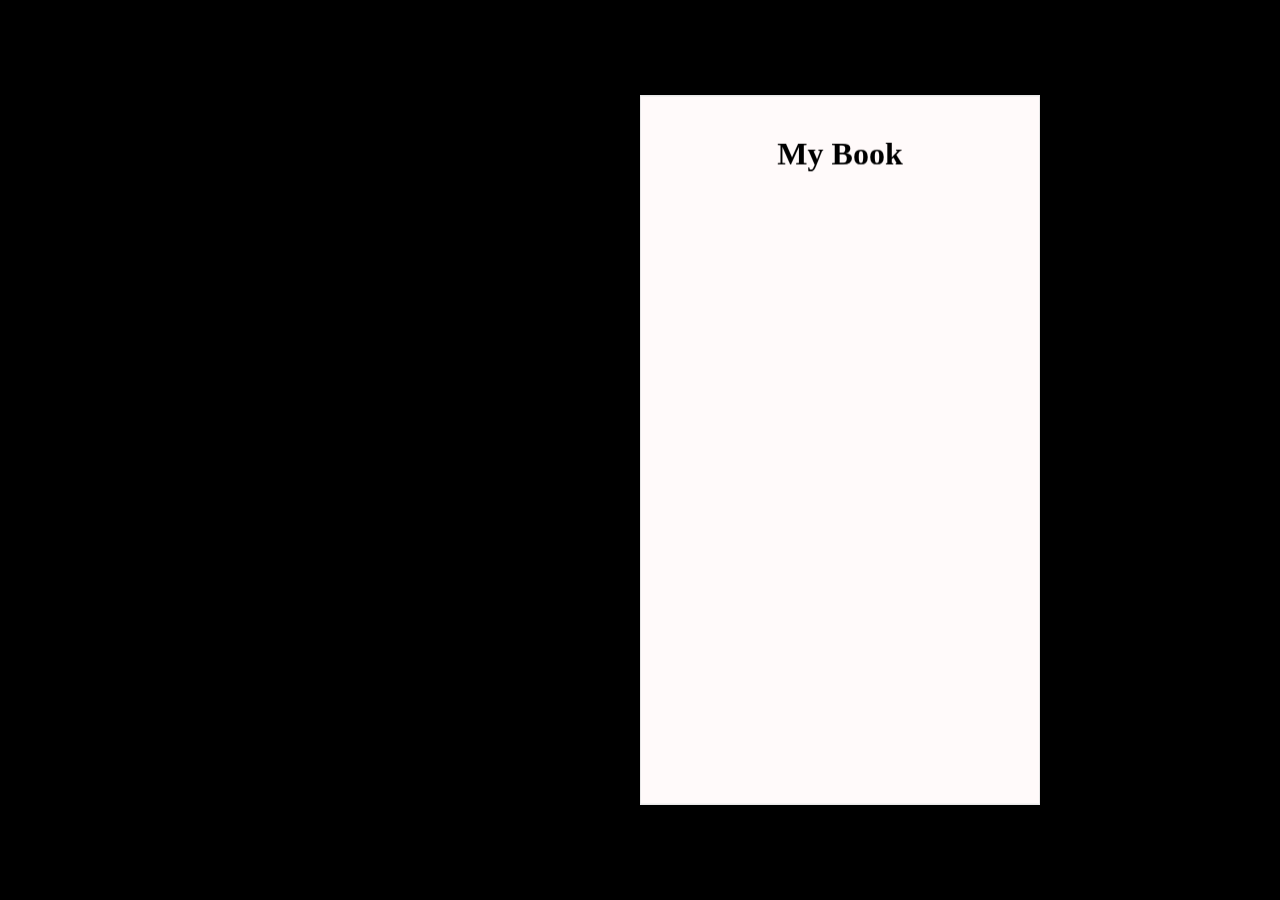
==== index.html @ 9956fe73 "update" ====
<!DOCTYPE html>
<html>
  <head>
    <meta charset="utf-8">
    <meta name="viewport" content="width=device-width,initial-scale=1,minimum-scale=1,maximum-scale=1,user-scalable=no" />
    <title></title>
    <style type="text/css">
      * {
        margin: 0;
        padding: 0;
        cursor: pointer;
      }

      body {
        background: #000;
      }

      p {
        text-indent: 2em;
      }

      p:first-of-type::first-letter {
        font-size: 2em;
      }
      
      /* @-ms-keyframes l_to_r {
        0% {-ms-transform: 'rotateX(0deg)';}
        100% {-ms-transform: 'rotateX(180deg)';}
      }
      
      @keyframes l_to_r {
        0% {transform: 'rotateX(0deg)';}
        100% {transform: 'rotateX(180deg)';}
      } */
      
      @-webkit-keyframes l_to_r {
        0% {-webkit-transform: rotateX(0deg);}
        100% {-webkit-transform: rotateX(180deg);}
      }
      
      /* @-moz-keyframes l_to_r {
        0% {-moz-transform: 'rotateX(0deg)';}
        100% {-moz-transform: 'rotateX(180deg)';}
      } */

      @media screen and (min-width: 1025px) {
        #book {
          display: flex;
          margin-top: 10vh;
          justify-content: center;
        }

        #rotate-page {
          display: flex;
          height: 80vh;
          width: 800px;
          position: absolute;
          z-index: 1;
        }

        #book>* {
          transform: rotateX(10deg);
        }

        .page {
          height: calc(80vh - 2px);
          width: 398px;
          background: snow;
          border: #e8e8e8 solid 1px;
        }

        h1 {
          margin: 10% auto;
          text-align: center;
        }
      }

      @media screen and (max-width: 1024px) {
        #book {
          margin: 10vh 10vw;
          height: 80vh;
          width: 80vw;
        }

        #rotate-page {
          height: 80vh;
          width: 80vw;
          position: absolute;
          z-index: 1;
        }

        .page {
          height: calc(40vh - 1px);
          width: calc(80vw - 2px);
          background: snow;
          border: #e8e8e8 solid 1px;
        }

        h1 {
          margin: 5% auto;
          text-align: center;
        }
      }
    </style>
  </head>
  <body>
    <div id="book">
      <div id="rotate-page">
        <div id="page-left" class="page" onclick="filp_page(...to[1])">
          <h1></h1>
          <div></div>
        </div>
        <div id="page-right" class="page" onclick="filp_page(...to[0])">
          <h1></h1>
          <div></div>
        </div>
      </div>
      <div id="left-page" class="page">
        <h1></h1>
        <div></div>
      </div>
      <div id="right-page" class="page">
        <h1></h1>
        <div></div>
      </div>
    </div>
    <script type="text/javascript">
      let page = document.querySelector('#rotate-page');
      let pages = document.querySelectorAll('.page');
      let contents = [{
          title: 'My Book',
          content: ['']
        },
        {
          title: '1',
          content: ['��', '��']
        },
        {
          title: '2',
          content: ['��', '��']
        },
        {
          title: '3',
          content: ['��', '��']
        },
        {
          title: '4',
          content: ['��', '��']
        }
      ];
      let cur_page_index;
      let ms = 500;
      let can_rotate = true;
      //next: 1; prev: -1;
      let to = [
        [1, 0, 1, 2, 3],
        [-1, 1, 0, 3, 2]
      ]

      function rotate(start, end, axis, static_axis) {
        page.animate([{
          transform: `${static_axis} rotate${axis}(${start}deg)`,
          offest: 0
        }, {
          transform: `${static_axis} rotate${axis}(${end}deg)`,
          offest: 1
        }], {
          duration: ms
        });
      }

      function filp_page(to, page1, page2, sub_page1, sub_page2, axis = 'Y', static_axis = 'rotateX(10deg)') {
        // page.style.webkitAnimation = 'l_to_r 1s';
        if (can_rotate) {
          if (cur_page_index - 2 >= 0 && to === -1 || cur_page_index + 2 <= contents.length && to === 1) {
            can_rotate = false;
            cur_page_index += to * 2;
            if (window.getComputedStyle(page)['display'] !== 'flex') {
              axis = 'X';
              static_axis = '';
            }
            if (cur_page_index < 3 && to === 1 || cur_page_index >= contents.length - 2 && to === -1) {
              pages[sub_page1].style.opacity = 0;
            } else {
              pages[sub_page1].style.opacity = 1;
            }
            if (cur_page_index === contents.length || cur_page_index === 0) {
              pages[sub_page2].style.opacity = 0;
            } else {
              if (to === 1) {
                set_content(pages[sub_page2], contents[cur_page_index]);
              } else if (to === -1) {
                set_content(pages[sub_page2], contents[cur_page_index - 1]);
              }
            }
            pages[page1].style.opacity = 0;
            set_content(pages[sub_page1], pages[page1]);
            document.body.clientWidth > 1024 ? rotate(0, -90 * to, axis, static_axis) : page.style.webkitAnimation = 'l_to_r 1s';
            // rotate(0, -90 * to, axis, static_axis);
            setTimeout(() => {
              pages[page1].style.opacity = 1;
              pages[page2].style.opacity = 0;
              if (to === 1) {
                set_content(pages[page1], contents[cur_page_index - 1]);
              } else if (to === -1) {
                set_content(pages[page1], contents[cur_page_index]);
              }
              if (document.body.clientWidth > 1024) rotate(90 * to, 0, axis, static_axis);
            }, ms - 16);
            setTimeout(() => {
              pages[page2].style.opacity = 1;
              if (cur_page_index === contents.length || cur_page_index === 0) {
                pages[page2].style.opacity = 0;
              } else {
                set_content(pages[page2], pages[sub_page2]);
              }
              can_rotate = true;
              page.style.webkitAnimation = '';
            }, ms * 2);
          }
        }
      }

      function set_content(page, source) {
        if (source.nodeType) {
          page.children[0].innerText = source.children[0].innerText;
          page.children[1].innerHTML = source.children[1].innerHTML;
        } else {
          page.children[0].innerText = source.title;
          page.children[1].innerHTML = '';
          for (let i in source.content) {
            let p = document.createElement('p');
            p.innerText = source.content[i];
            page.children[1].appendChild(p);
          }
        }
      }

      function init() {
        cur_page_index = 0;
        pages[0].style.opacity = pages[2].style.opacity = 0;
        set_content(pages[1], contents[cur_page_index]);
        set_content(pages[3], contents[cur_page_index + 2]);
      }
      init();

      document.querySelector('#rotate-page').addEventListener('touchstart', (e) => {
        e.target.id === 'page-left' ? filp_page(...to[1]) : filp_page(...to[0]);
      });
    </script>
  </body>
</html>
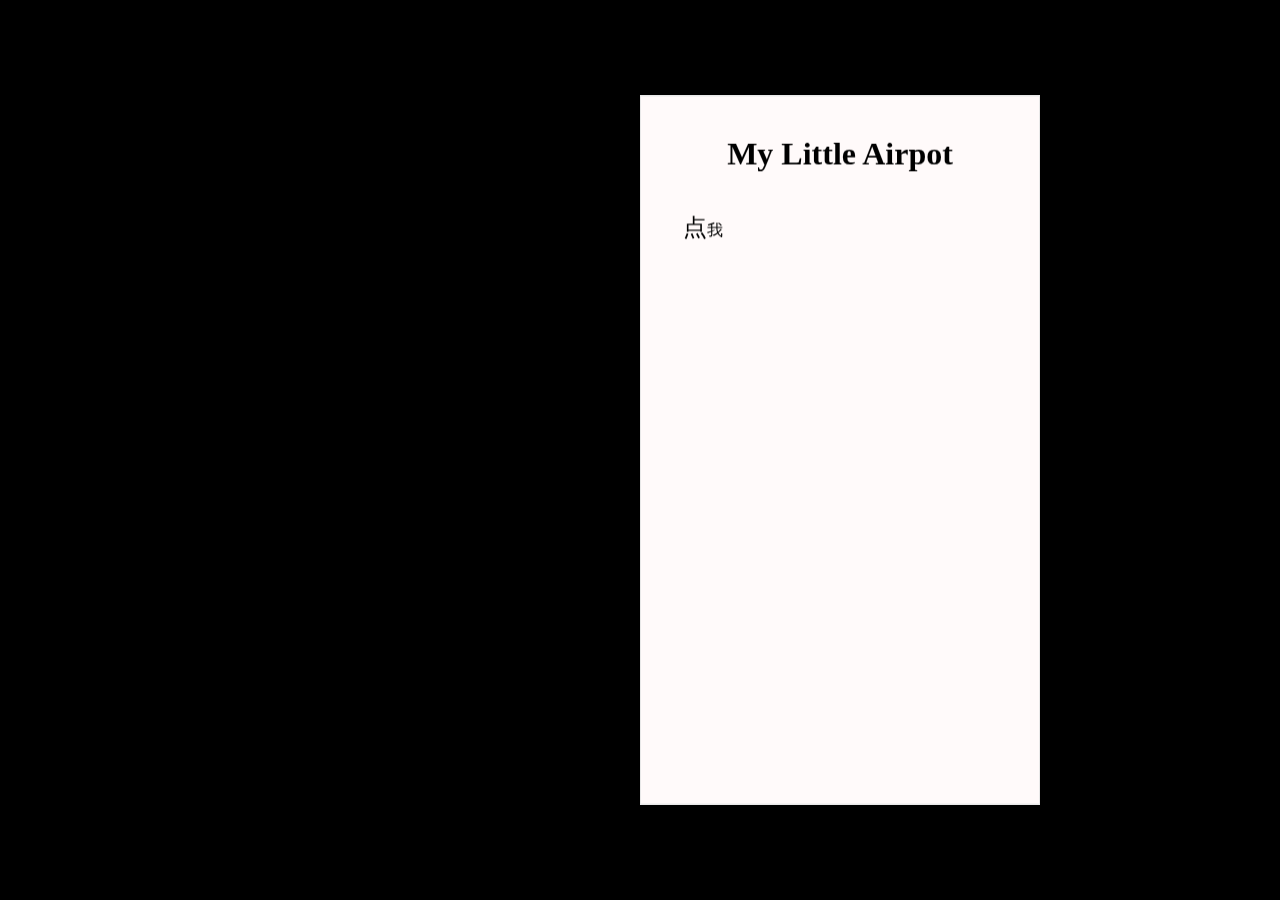
==== commit b8560e8d: "update" ====
--- a/index.html
+++ b/index.html
@@ -1,14 +1,13 @@
 <!DOCTYPE html>
 <html>
   <head>
-    <meta charset="utf-8">
     <meta name="viewport" content="width=device-width,initial-scale=1,minimum-scale=1,maximum-scale=1,user-scalable=no" />
-    <title></title>
+    <meta http-equiv="Content-Type" content="text/html charset=UTF-8" />
+    <title>mla</title>
     <style type="text/css">
       * {
         margin: 0;
         padding: 0;
-        cursor: pointer;
       }
 
       body {
@@ -17,10 +16,11 @@
 
       p {
         text-indent: 2em;
+        margin: 0 10px;
       }
 
       p:first-of-type::first-letter {
-        font-size: 2em;
+        font-size: 1.5em;
       }
       
       /* @-ms-keyframes l_to_r {
@@ -33,9 +33,24 @@
         100% {transform: 'rotateX(180deg)';}
       } */
       
-      @-webkit-keyframes l_to_r {
+      @-webkit-keyframes l_to_r1 {
         0% {-webkit-transform: rotateX(0deg);}
-        100% {-webkit-transform: rotateX(180deg);}
+        100% {-webkit-transform: rotateX(90deg);}
+      }
+      
+      @-webkit-keyframes l_to_r2 {
+        0% {-webkit-transform: rotateX(-90deg);}
+        100% {-webkit-transform: rotateX(0deg);}
+      }
+      
+      @-webkit-keyframes r_to_l1 {
+        0% {-webkit-transform: rotateX(0deg);}
+        100% {-webkit-transform: rotateX(-90deg);}
+      }
+      
+      @-webkit-keyframes r_to_l2 {
+        0% {-webkit-transform: rotateX(90deg);}
+        100% {-webkit-transform: rotateX(0deg);}
       }
       
       /* @-moz-keyframes l_to_r {
@@ -76,6 +91,10 @@
       }
 
       @media screen and (max-width: 1024px) {
+        html {
+          font-size: 14px;
+        }
+        
         #book {
           margin: 10vh 10vw;
           height: 80vh;
@@ -128,24 +147,24 @@
       let page = document.querySelector('#rotate-page');
       let pages = document.querySelectorAll('.page');
       let contents = [{
-          title: 'My Book',
-          content: ['']
-        },
-        {
-          title: '1',
-          content: ['��', '��']
-        },
-        {
-          title: '2',
-          content: ['��', '��']
-        },
-        {
-          title: '3',
-          content: ['��', '��']
-        },
-        {
-          title: '4',
-          content: ['��', '��']
+          title: 'My Little Airpot',
+          content: ['点我']
+        },
+        {
+          title: '广州足浴一夜',
+          content: ['人生是什么', '我今晚不知道喎']
+        },
+        {
+          title: '九龙公园游泳池',
+          content: ['二百年后这里什么也不是', '宇宙里有什么不是暂时']
+        },
+        {
+          title: '悲伤的采购',
+          content: ['从前话过要如何欣赏世界的美丽', '现在只懂得放假去消费']
+        },
+        {
+          title: '宅女上街吧',
+          content: ['但愿你的醒觉', '不会是在多年以后']
         }
       ];
       let cur_page_index;
@@ -157,28 +176,22 @@
         [-1, 1, 0, 3, 2]
       ]
 
-      function rotate(start, end, axis, static_axis) {
+      function rotate(start, end) {
         page.animate([{
-          transform: `${static_axis} rotate${axis}(${start}deg)`,
-          offest: 0
+          transform: `rotateX(10deg) rotateY(${start}deg)`,
         }, {
-          transform: `${static_axis} rotate${axis}(${end}deg)`,
-          offest: 1
+          transform: `rotateX(10deg) rotateY(${end}deg)`,
         }], {
           duration: ms
         });
       }
 
-      function filp_page(to, page1, page2, sub_page1, sub_page2, axis = 'Y', static_axis = 'rotateX(10deg)') {
-        // page.style.webkitAnimation = 'l_to_r 1s';
+      function filp_page(to, page1, page2, sub_page1, sub_page2) {
         if (can_rotate) {
           if (cur_page_index - 2 >= 0 && to === -1 || cur_page_index + 2 <= contents.length && to === 1) {
             can_rotate = false;
             cur_page_index += to * 2;
-            if (window.getComputedStyle(page)['display'] !== 'flex') {
-              axis = 'X';
-              static_axis = '';
-            }
+            
             if (cur_page_index < 3 && to === 1 || cur_page_index >= contents.length - 2 && to === -1) {
               pages[sub_page1].style.opacity = 0;
             } else {
@@ -195,8 +208,15 @@
             }
             pages[page1].style.opacity = 0;
             set_content(pages[sub_page1], pages[page1]);
-            document.body.clientWidth > 1024 ? rotate(0, -90 * to, axis, static_axis) : page.style.webkitAnimation = 'l_to_r 1s';
-            // rotate(0, -90 * to, axis, static_axis);
+            if (document.body.clientWidth > 1024) {
+              rotate(0, -90 * to);
+            } else {
+              if (to === 1) {
+                page.style.webkitAnimation = 'l_to_r1 .5s';
+              } else {
+                page.style.webkitAnimation = 'r_to_l1 .5s';
+              }
+            }
             setTimeout(() => {
               pages[page1].style.opacity = 1;
               pages[page2].style.opacity = 0;
@@ -205,7 +225,15 @@
               } else if (to === -1) {
                 set_content(pages[page1], contents[cur_page_index]);
               }
-              if (document.body.clientWidth > 1024) rotate(90 * to, 0, axis, static_axis);
+              if (document.body.clientWidth > 1024) {
+                rotate(90 * to, 0);
+              } else {
+                if (to === 1) {
+                  page.style.webkitAnimation = 'l_to_r2 .5s';
+                } else {
+                  page.style.webkitAnimation = 'r_to_l2 .5s';
+                }
+              }
             }, ms - 16);
             setTimeout(() => {
               pages[page2].style.opacity = 1;
@@ -216,7 +244,7 @@
               }
               can_rotate = true;
               page.style.webkitAnimation = '';
-            }, ms * 2);
+            }, ms * 2 - 16);
           }
         }
       }
@@ -235,7 +263,7 @@
           }
         }
       }
-
+      
       function init() {
         cur_page_index = 0;
         pages[0].style.opacity = pages[2].style.opacity = 0;
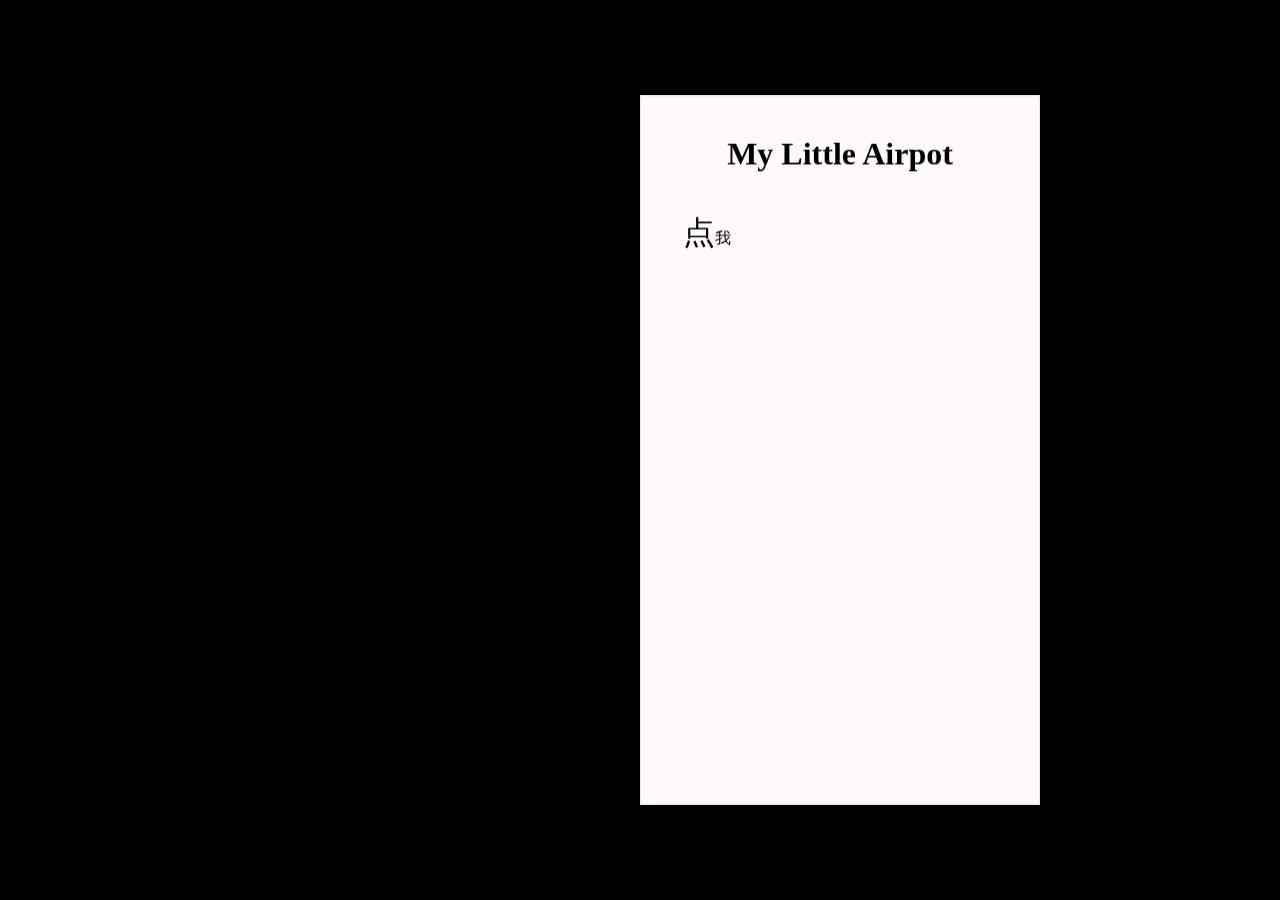
==== commit b7491802: "update" ====
--- a/index.html
+++ b/index.html
@@ -20,18 +20,8 @@
       }
 
       p:first-of-type::first-letter {
-        font-size: 1.5em;
+        font-size: 2em;
       }
-      
-      /* @-ms-keyframes l_to_r {
-        0% {-ms-transform: 'rotateX(0deg)';}
-        100% {-ms-transform: 'rotateX(180deg)';}
-      }
-      
-      @keyframes l_to_r {
-        0% {transform: 'rotateX(0deg)';}
-        100% {transform: 'rotateX(180deg)';}
-      } */
       
       @-webkit-keyframes l_to_r1 {
         0% {-webkit-transform: rotateX(0deg);}
@@ -52,11 +42,6 @@
         0% {-webkit-transform: rotateX(90deg);}
         100% {-webkit-transform: rotateX(0deg);}
       }
-      
-      /* @-moz-keyframes l_to_r {
-        0% {-moz-transform: 'rotateX(0deg)';}
-        100% {-moz-transform: 'rotateX(180deg)';}
-      } */
 
       @media screen and (min-width: 1025px) {
         #book {
@@ -125,11 +110,11 @@
   <body>
     <div id="book">
       <div id="rotate-page">
-        <div id="page-left" class="page" onclick="filp_page(...to[1])">
+        <div id="page-left" class="page">
           <h1></h1>
           <div></div>
         </div>
-        <div id="page-right" class="page" onclick="filp_page(...to[0])">
+        <div id="page-right" class="page">
           <h1></h1>
           <div></div>
         </div>
@@ -143,138 +128,6 @@
         <div></div>
       </div>
     </div>
-    <script type="text/javascript">
-      let page = document.querySelector('#rotate-page');
-      let pages = document.querySelectorAll('.page');
-      let contents = [{
-          title: 'My Little Airpot',
-          content: ['点我']
-        },
-        {
-          title: '广州足浴一夜',
-          content: ['人生是什么', '我今晚不知道喎']
-        },
-        {
-          title: '九龙公园游泳池',
-          content: ['二百年后这里什么也不是', '宇宙里有什么不是暂时']
-        },
-        {
-          title: '悲伤的采购',
-          content: ['从前话过要如何欣赏世界的美丽', '现在只懂得放假去消费']
-        },
-        {
-          title: '宅女上街吧',
-          content: ['但愿你的醒觉', '不会是在多年以后']
-        }
-      ];
-      let cur_page_index;
-      let ms = 500;
-      let can_rotate = true;
-      //next: 1; prev: -1;
-      let to = [
-        [1, 0, 1, 2, 3],
-        [-1, 1, 0, 3, 2]
-      ]
-
-      function rotate(start, end) {
-        page.animate([{
-          transform: `rotateX(10deg) rotateY(${start}deg)`,
-        }, {
-          transform: `rotateX(10deg) rotateY(${end}deg)`,
-        }], {
-          duration: ms
-        });
-      }
-
-      function filp_page(to, page1, page2, sub_page1, sub_page2) {
-        if (can_rotate) {
-          if (cur_page_index - 2 >= 0 && to === -1 || cur_page_index + 2 <= contents.length && to === 1) {
-            can_rotate = false;
-            cur_page_index += to * 2;
-            
-            if (cur_page_index < 3 && to === 1 || cur_page_index >= contents.length - 2 && to === -1) {
-              pages[sub_page1].style.opacity = 0;
-            } else {
-              pages[sub_page1].style.opacity = 1;
-            }
-            if (cur_page_index === contents.length || cur_page_index === 0) {
-              pages[sub_page2].style.opacity = 0;
-            } else {
-              if (to === 1) {
-                set_content(pages[sub_page2], contents[cur_page_index]);
-              } else if (to === -1) {
-                set_content(pages[sub_page2], contents[cur_page_index - 1]);
-              }
-            }
-            pages[page1].style.opacity = 0;
-            set_content(pages[sub_page1], pages[page1]);
-            if (document.body.clientWidth > 1024) {
-              rotate(0, -90 * to);
-            } else {
-              if (to === 1) {
-                page.style.webkitAnimation = 'l_to_r1 .5s';
-              } else {
-                page.style.webkitAnimation = 'r_to_l1 .5s';
-              }
-            }
-            setTimeout(() => {
-              pages[page1].style.opacity = 1;
-              pages[page2].style.opacity = 0;
-              if (to === 1) {
-                set_content(pages[page1], contents[cur_page_index - 1]);
-              } else if (to === -1) {
-                set_content(pages[page1], contents[cur_page_index]);
-              }
-              if (document.body.clientWidth > 1024) {
-                rotate(90 * to, 0);
-              } else {
-                if (to === 1) {
-                  page.style.webkitAnimation = 'l_to_r2 .5s';
-                } else {
-                  page.style.webkitAnimation = 'r_to_l2 .5s';
-                }
-              }
-            }, ms - 16);
-            setTimeout(() => {
-              pages[page2].style.opacity = 1;
-              if (cur_page_index === contents.length || cur_page_index === 0) {
-                pages[page2].style.opacity = 0;
-              } else {
-                set_content(pages[page2], pages[sub_page2]);
-              }
-              can_rotate = true;
-              page.style.webkitAnimation = '';
-            }, ms * 2 - 16);
-          }
-        }
-      }
-
-      function set_content(page, source) {
-        if (source.nodeType) {
-          page.children[0].innerText = source.children[0].innerText;
-          page.children[1].innerHTML = source.children[1].innerHTML;
-        } else {
-          page.children[0].innerText = source.title;
-          page.children[1].innerHTML = '';
-          for (let i in source.content) {
-            let p = document.createElement('p');
-            p.innerText = source.content[i];
-            page.children[1].appendChild(p);
-          }
-        }
-      }
-      
-      function init() {
-        cur_page_index = 0;
-        pages[0].style.opacity = pages[2].style.opacity = 0;
-        set_content(pages[1], contents[cur_page_index]);
-        set_content(pages[3], contents[cur_page_index + 2]);
-      }
-      init();
-
-      document.querySelector('#rotate-page').addEventListener('touchstart', (e) => {
-        e.target.id === 'page-left' ? filp_page(...to[1]) : filp_page(...to[0]);
-      });
-    </script>
+    <script src="./bundle.js" type="text/javascript" charset="utf-8"></script>
   </body>
 </html>
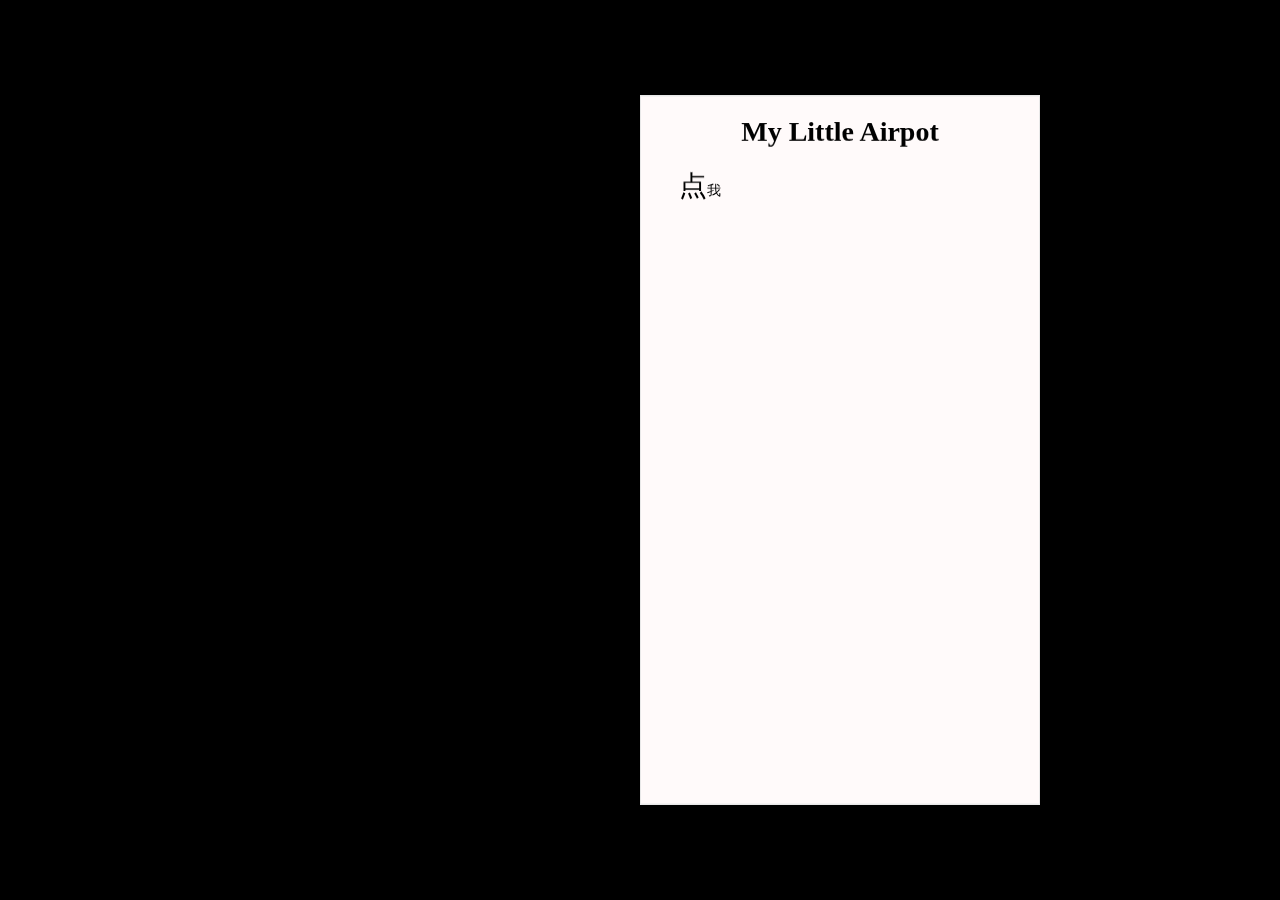
==== commit 7516c3c7: "update" ====
--- a/index.html
+++ b/index.html
@@ -4,108 +4,6 @@
     <meta name="viewport" content="width=device-width,initial-scale=1,minimum-scale=1,maximum-scale=1,user-scalable=no" />
     <meta http-equiv="Content-Type" content="text/html charset=UTF-8" />
     <title>mla</title>
-    <style type="text/css">
-      * {
-        margin: 0;
-        padding: 0;
-      }
-
-      body {
-        background: #000;
-      }
-
-      p {
-        text-indent: 2em;
-        margin: 0 10px;
-      }
-
-      p:first-of-type::first-letter {
-        font-size: 2em;
-      }
-      
-      @-webkit-keyframes l_to_r1 {
-        0% {-webkit-transform: rotateX(0deg);}
-        100% {-webkit-transform: rotateX(90deg);}
-      }
-      
-      @-webkit-keyframes l_to_r2 {
-        0% {-webkit-transform: rotateX(-90deg);}
-        100% {-webkit-transform: rotateX(0deg);}
-      }
-      
-      @-webkit-keyframes r_to_l1 {
-        0% {-webkit-transform: rotateX(0deg);}
-        100% {-webkit-transform: rotateX(-90deg);}
-      }
-      
-      @-webkit-keyframes r_to_l2 {
-        0% {-webkit-transform: rotateX(90deg);}
-        100% {-webkit-transform: rotateX(0deg);}
-      }
-
-      @media screen and (min-width: 1025px) {
-        #book {
-          display: flex;
-          margin-top: 10vh;
-          justify-content: center;
-        }
-
-        #rotate-page {
-          display: flex;
-          height: 80vh;
-          width: 800px;
-          position: absolute;
-          z-index: 1;
-        }
-
-        #book>* {
-          transform: rotateX(10deg);
-        }
-
-        .page {
-          height: calc(80vh - 2px);
-          width: 398px;
-          background: snow;
-          border: #e8e8e8 solid 1px;
-        }
-
-        h1 {
-          margin: 10% auto;
-          text-align: center;
-        }
-      }
-
-      @media screen and (max-width: 1024px) {
-        html {
-          font-size: 14px;
-        }
-        
-        #book {
-          margin: 10vh 10vw;
-          height: 80vh;
-          width: 80vw;
-        }
-
-        #rotate-page {
-          height: 80vh;
-          width: 80vw;
-          position: absolute;
-          z-index: 1;
-        }
-
-        .page {
-          height: calc(40vh - 1px);
-          width: calc(80vw - 2px);
-          background: snow;
-          border: #e8e8e8 solid 1px;
-        }
-
-        h1 {
-          margin: 5% auto;
-          text-align: center;
-        }
-      }
-    </style>
   </head>
   <body>
     <div id="book">
@@ -128,6 +26,6 @@
         <div></div>
       </div>
     </div>
-    <script src="./bundle.js" type="text/javascript" charset="utf-8"></script>
+    <script src="bundle.js" type="text/javascript" charset="utf-8"></script>
   </body>
 </html>
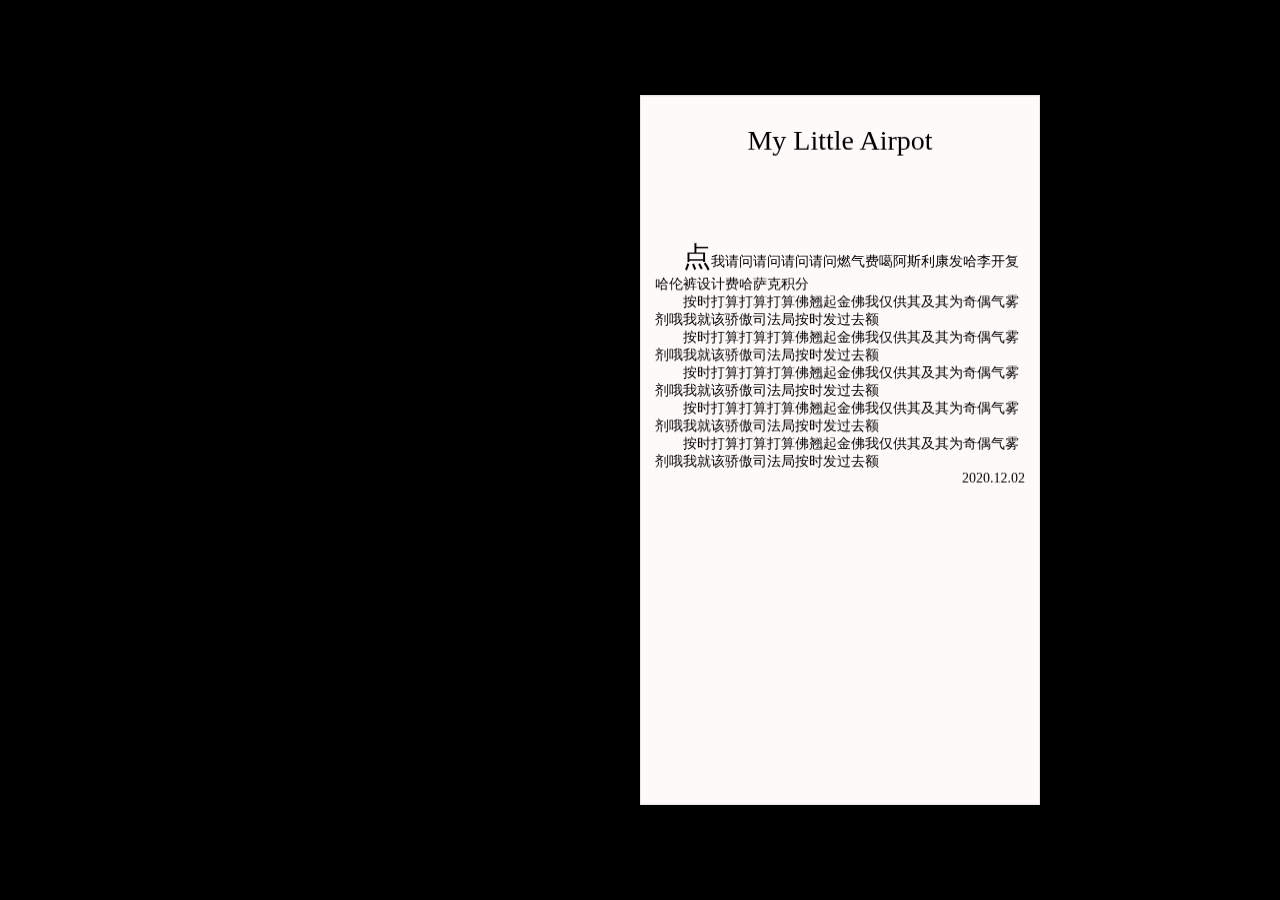
==== commit 53b57b8c: "update" ====
--- a/index.html
+++ b/index.html
@@ -9,21 +9,21 @@
     <div id="book">
       <div id="rotate-page">
         <div id="page-left" class="page">
-          <h1></h1>
-          <div></div>
+          <div class="title"></div>
+          <div class="content"></div>
         </div>
         <div id="page-right" class="page">
-          <h1></h1>
-          <div></div>
+          <div class="title"></div>
+          <div class="content"></div>
         </div>
       </div>
       <div id="left-page" class="page">
-        <h1></h1>
-        <div></div>
+        <div class="title"></div>
+        <div class="content"></div>
       </div>
       <div id="right-page" class="page">
-        <h1></h1>
-        <div></div>
+        <div class="title"></div>
+        <div class="content"></div>
       </div>
     </div>
     <script src="bundle.js" type="text/javascript" charset="utf-8"></script>
